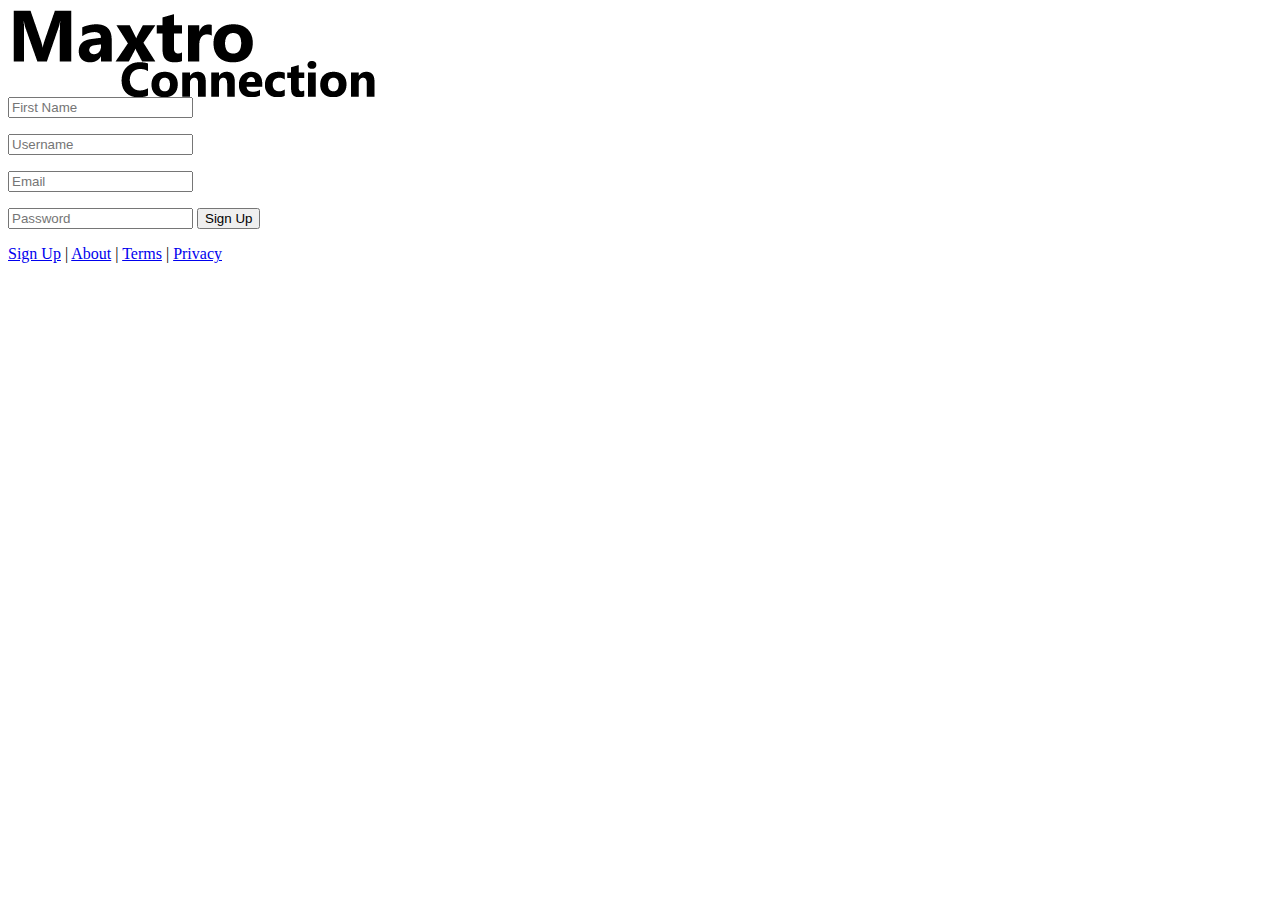
==== signup.html @ 0f0fdb12 "Create signup.html" ====
<html lang="en">

	<head>
		<title>Maxtro Connection</title>
		<link rel="stylesheet" type="text/css" href="resources/main.css">
		<script src="resources/main.js"></script>
	<head>
	
	<body>
		<div class="main">
			<img src="images/maxtro-connection-logo.png" alt="Maxtro Connection">
			<form action="" method="post">
				<div class="main-form">
					<input type="text" name="first-name" placeholder="First Name" class="main-form-standard-input main-form-font" onfocus="colorChange(this)" onblur="colorReset(this);inputCheck(this, 'fn');" tabindex="1">
					<p class="help-text" id="first-name"></p>
					<input type="text" name="username" placeholder="Username" class="main-form-standard-input main-form-font" onfocus="colorChange(this)" onblur="colorReset(this);inputCheck(this, 'usr');" tabindex="2">
					<p class="help-text" id="username"></p>
					<input type="text" name="email" placeholder="Email" class="main-form-standard-input main-form-font" onfocus="colorChange(this)" onblur="colorReset(this);inputCheck(this, 'em');" tabindex="3">
					<p class="help-text" id="email"></p>
					<input type="password" name="password" placeholder="Password" class="main-form-pass align main-form-font" onfocus="colorChange(this)" onblur="colorReset(this)" tabindex="4">
					<input type="submit" value="Sign Up" class="main-form-sub align" onfocus="colorChange(this)" onblur="colorReset(this)" tabindex="5">
					<!--<p class="help-text help-password"></p>-->
				</div>
			</form>
			<div class="main-footer">
				<a href="/">Sign Up</a> | <a href="/">About</a> | <a href="/">Terms</a> | <a href="/">Privacy</a>
			</div>
		</div>
	</body>
	
</html>
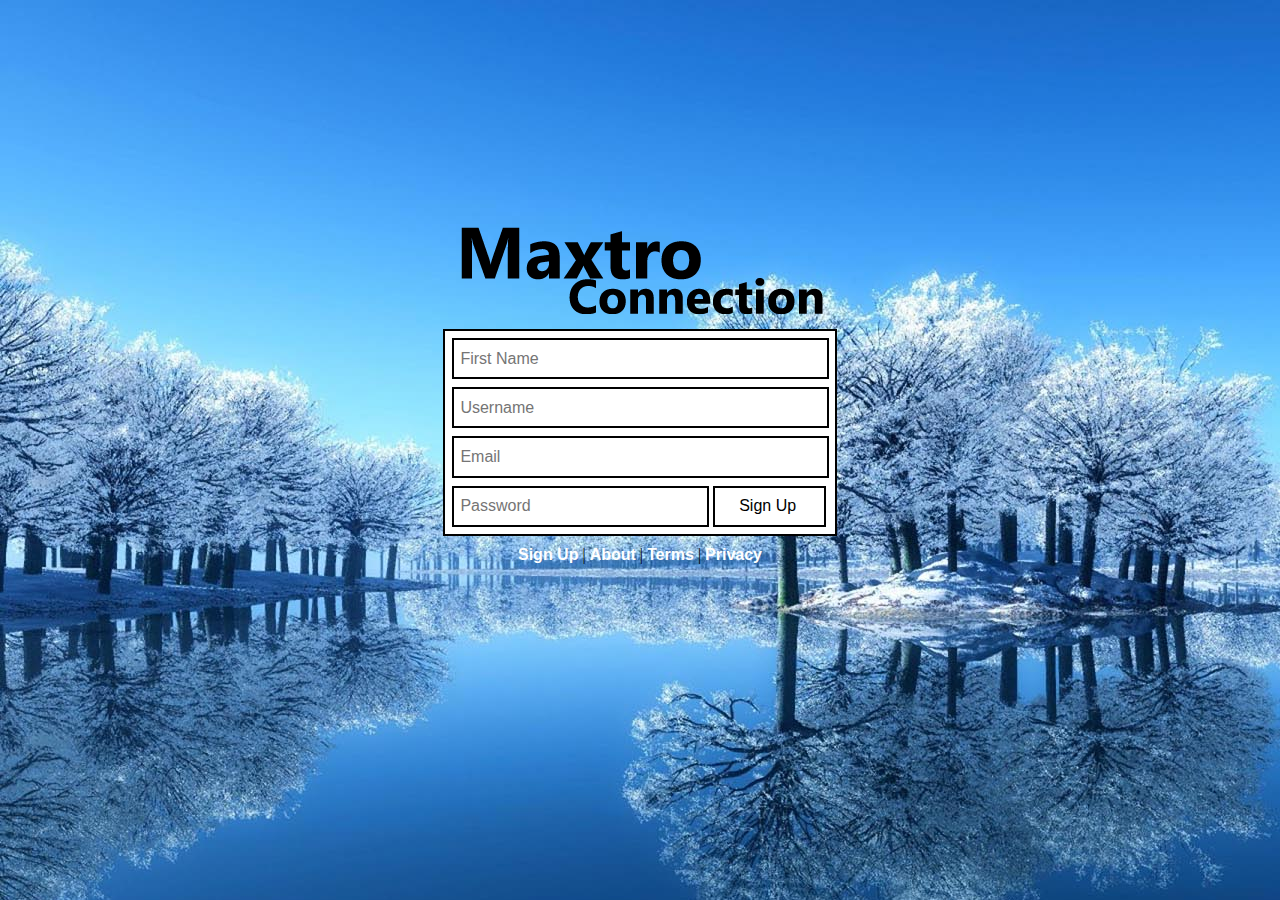
==== commit 332547be: "Update signup.html" ====
--- a/signup.html
+++ b/signup.html
@@ -1,3 +1,4 @@
+<!DOCTYPE html>
 <html lang="en">
 
 	<head>
--- a/resources/main.css
+++ b/resources/main.css
@@ -0,0 +1,99 @@
+/* Maxtro Connection main.css */
+/* NOTE: CSS elements have been seperated by formatting and style
+e.g. 
+
+width:100%;
+padding:10px;
+
+color:red;
+
+e.t.c */
+
+body{
+	margin:0em;
+	padding:0em;
+	background-image: url("../images/wp.jpg");
+}
+.main{
+	width:50%;
+	margin:0 auto;
+	position:absolute;
+	top:25%;
+	left:25%;
+}
+.main img{
+	display:block;
+	margin:0 auto;
+}
+
+/* Form Styling */
+/* I am a bit skeptical on how these styling propertise 
+will hold up on more exotic browsers */
+.main-form{
+	width:23.5em;
+	margin:0 auto;
+	margin-top:0.93em;
+	padding:0.45em;
+	
+	background-color:#ffffff;
+	border:0.18em solid #000000;
+}
+.main-form input{
+	padding:0.6em;
+	padding-left:0.4em;
+	
+	border:0.18em solid #000000;
+}
+.main-form input:focus{
+	outline:none;
+}
+.main-form-font{
+	font-size:1em;
+}
+.main-form-standard-input{
+	width:95%;
+	display:block;
+	margin:0 auto;
+	margin-bottom:0.5em;
+}
+.main-form-pass{
+	width:63%;
+}
+.main-form-sub{
+	width:30%;
+	
+	background-color:#ffffff;
+	cursor:pointer;
+	font-size:1em;
+}
+.align{
+	display:inline;
+}
+.help-text{
+	margin:0em;
+	margin-bottom:0.5em;
+	
+	font-family:Arial;
+	font-size:0.9em;
+	color:#FF0000;
+}
+.help-password{
+	margin-top:0.5em;
+	margin-bottom:0em;
+}
+
+/* Footer Styling */
+.main-footer{
+	width:23.5em;
+	display:block;
+	margin:0 auto;
+	margin-top:0.6em;
+	
+	text-align:center;
+}
+.main-footer a{
+	color:#ffffff;
+	text-decoration:none;
+	font-family:Arial;
+	font-weight:bold;
+}
